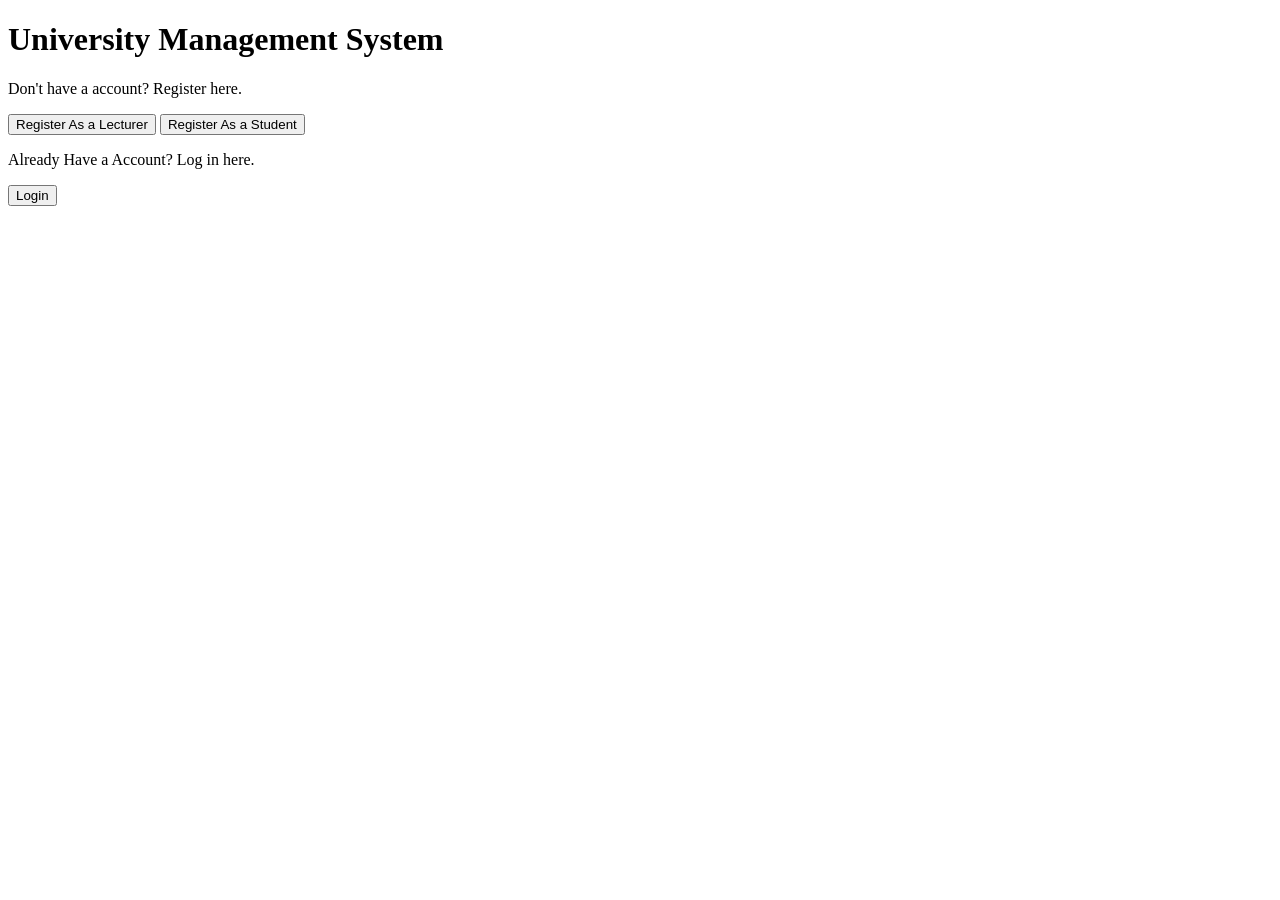
==== system/frontend/index.html @ a7353d31 "Initital commit" ====
<!doctype html>
<html lang="en">
  <head>
    <meta charset="UTF-8" />
    <meta name="viewport" content="width=device-width, initial-scale=1.0" />
    <title>Uni Management System</title>
  </head>
  <body>
    <h1>University Management System</h1>

    <div id="registration">
      <p>Don't have a account? Register here.</p>
      <button id="regLecturer">Register As a Lecturer</button>
      <button id="regStudent">Register As a Student</button>
    </div>

    <div id="logging-in">
      <p>Already Have a Account? Log in here.</p>
      <button id="login">Login</button>
    </div>
  </body>
</html>
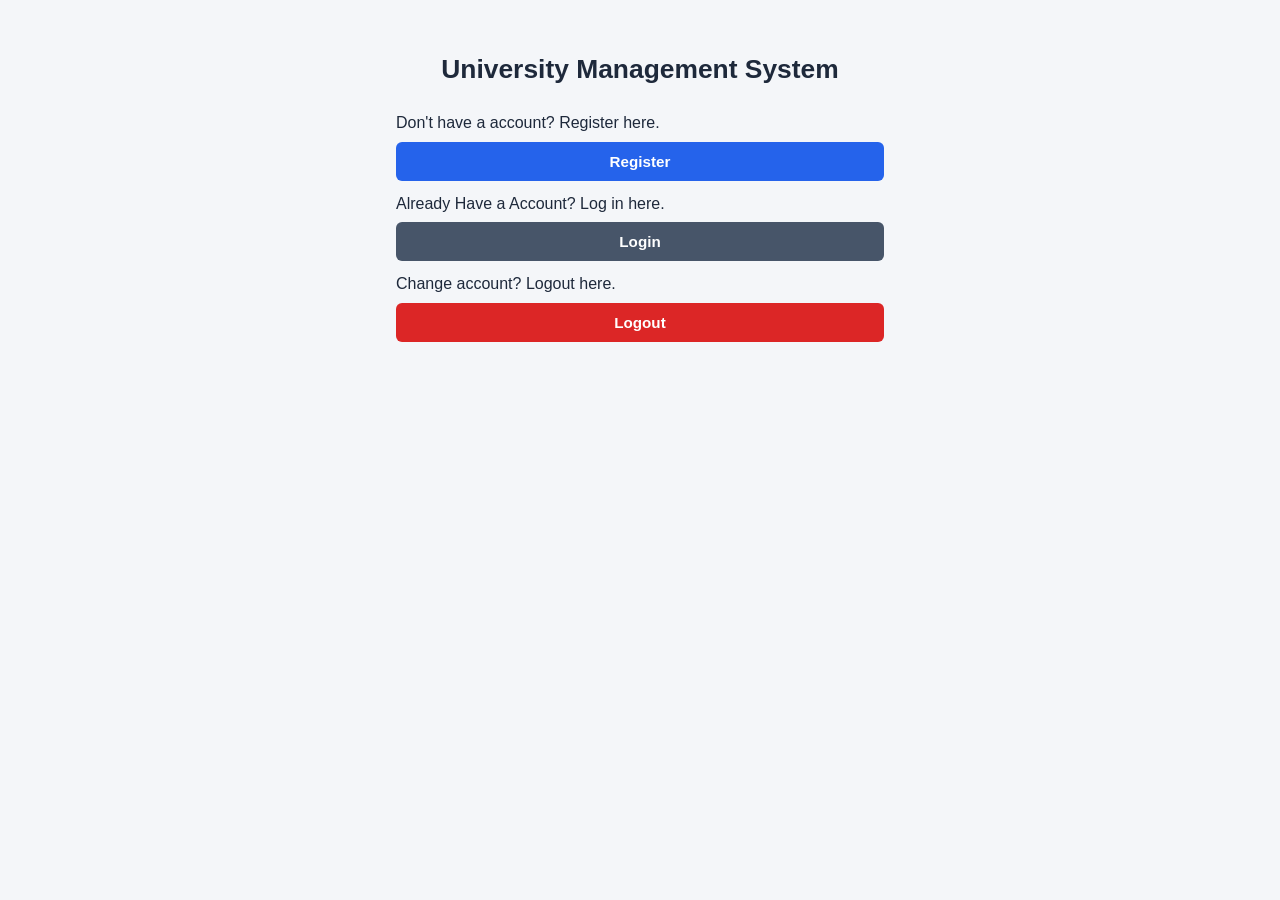
==== commit f8d357b1: "Finalized basic functionalities" ====
--- a/system/frontend/index.html
+++ b/system/frontend/index.html
@@ -3,6 +3,7 @@
   <head>
     <meta charset="UTF-8" />
     <meta name="viewport" content="width=device-width, initial-scale=1.0" />
+    <link rel="stylesheet" href="css/styles.css" />
     <title>Uni Management System</title>
   </head>
   <body>
@@ -10,13 +11,21 @@
 
     <div id="registration">
       <p>Don't have a account? Register here.</p>
-      <button id="regLecturer">Register As a Lecturer</button>
-      <button id="regStudent">Register As a Student</button>
+      <button id="register">Register</button>
     </div>
 
     <div id="logging-in">
       <p>Already Have a Account? Log in here.</p>
       <button id="login">Login</button>
     </div>
+
+    <div id="logging-in">
+      <p>Change account? Logout here.</p>
+      <button id="logout">Logout</button>
+    </div>
+
+    <div id="message"></div>
+
+    <script src="js/index.js"></script>
   </body>
 </html>
--- a/system/frontend/css/styles.css
+++ b/system/frontend/css/styles.css
@@ -0,0 +1,228 @@
+/* ===== Reset & Base Typography ===== */
+*,
+*::before,
+*::after {
+  box-sizing: border-box;
+  margin: 0;
+  padding: 0;
+}
+
+:root {
+  --bg-page: #f4f6f9;
+  --bg-card: #ffffff;
+  --text-main: #1e293b;
+  --text-muted: #64748b;
+  --primary: #2563eb;
+  --primary-hover: #1d4ed8;
+  --danger: #dc2626;
+  --danger-hover: #b91c1c;
+  --secondary: #475569;
+  --secondary-hover: #334155;
+  --border: #cbd5e1;
+  --radius: 8px;
+  --shadow: 0 4px 14px rgba(15, 23, 42, 0.08);
+}
+
+body {
+  font-family:
+    -apple-system, BlinkMacSystemFont, "Segoe UI", Roboto, sans-serif;
+  background-color: var(--bg-page);
+  color: var(--text-main);
+  line-height: 1.6;
+  max-width: 520px;
+  margin: 48px auto;
+  padding: 0 16px;
+}
+
+/* ===== Page Headings ===== */
+h1 {
+  font-size: 1.65rem;
+  font-weight: 700;
+  margin-bottom: 20px;
+  color: var(--text-main);
+  text-align: center;
+}
+
+/* ===== Card Containers (Forms, Lecture List & Lecture Details) ===== */
+form,
+.user-form,
+.lecture-form,
+#lectures,
+#lecture {
+  background: var(--bg-card);
+  padding: 24px;
+  border-radius: var(--radius);
+  box-shadow: var(--shadow);
+  border: 1px solid #e2e8f0;
+  margin-bottom: 16px;
+}
+
+/* ===== Form Groups & Inputs (Register, Login, Create Lecture) ===== */
+.form-group {
+  display: flex;
+  flex-direction: column;
+  margin-bottom: 16px;
+}
+
+.form-group label {
+  font-size: 0.9rem;
+  font-weight: 600;
+  margin-bottom: 6px;
+  color: var(--text-main);
+}
+
+input[type="text"],
+input[type="email"],
+input[type="password"],
+input[type="time"],
+input[type="date"],
+select {
+  width: 100%;
+  padding: 10px 12px;
+  font-size: 0.95rem;
+  font-family: inherit;
+  color: var(--text-main);
+  background-color: #fff;
+  border: 1px solid var(--border);
+  border-radius: 6px;
+  transition:
+    border-color 0.2s,
+    box-shadow 0.2s;
+}
+
+input:focus,
+select:focus {
+  outline: none;
+  border-color: var(--primary);
+  box-shadow: 0 0 0 3px rgba(37, 99, 235, 0.15);
+}
+
+/* ===== Buttons (Submit, Create, Index Nav, Logout, Delete) ===== */
+button {
+  display: inline-block;
+  width: 100%;
+  padding: 11px 16px;
+  font-size: 0.95rem;
+  font-weight: 600;
+  font-family: inherit;
+  color: #ffffff;
+  background-color: var(--primary);
+  border: none;
+  border-radius: 6px;
+  cursor: pointer;
+  transition:
+    background-color 0.2s,
+    transform 0.05s;
+  margin-top: 6px;
+}
+
+button:hover {
+  background-color: var(--primary-hover);
+}
+
+button:active {
+  transform: scale(0.99);
+}
+
+/* Index page navigation buttons (#register, #login, #logout) */
+#register,
+#login,
+#logout {
+  margin-bottom: 10px;
+}
+
+#login {
+  background-color: var(--secondary);
+}
+
+#login:hover {
+  background-color: var(--secondary-hover);
+}
+
+/* Destructive actions (#delete-lecture & #logout) */
+#delete-lecture,
+#logout {
+  background-color: var(--danger);
+}
+
+#delete-lecture:hover,
+#logout:hover {
+  background-color: var(--danger-hover);
+}
+
+/* ===== Lectures List (lectures.html) ===== */
+#lectures ul {
+  list-style: none;
+  display: flex;
+  flex-direction: column;
+  gap: 10px;
+}
+
+#lectures li a {
+  display: flex;
+  justify-content: space-between;
+  align-items: center;
+  padding: 12px 14px;
+  background-color: #f8fafc;
+  border: 1px solid #e2e8f0;
+  border-radius: 6px;
+  color: var(--text-main);
+  text-decoration: none;
+  font-weight: 600;
+  transition:
+    background-color 0.2s,
+    border-color 0.2s,
+    color 0.2s;
+}
+
+#lectures li a::after {
+  content: "→";
+  color: var(--text-muted);
+  font-weight: 400;
+}
+
+#lectures li a:hover {
+  background-color: #eff6ff;
+  border-color: var(--primary);
+  color: var(--primary);
+}
+
+#lectures li a:hover::after {
+  color: var(--primary);
+}
+
+/* ===== Lecture Details Card (lecture_details.html) ===== */
+#lecture p {
+  display: flex;
+  justify-content: space-between;
+  padding: 10px 0;
+  border-bottom: 1px solid #f1f5f9;
+  font-size: 0.98rem;
+}
+
+#lecture p:last-child {
+  border-bottom: none;
+}
+
+#lecture strong {
+  color: var(--text-muted);
+  font-weight: 600;
+}
+
+#lecture span {
+  font-weight: 600;
+  color: var(--text-main);
+}
+
+/* ===== Error & Status Messages (#error, #message) ===== */
+#error:not(:empty),
+#message:not(:empty) {
+  padding: 10px 12px;
+  margin-bottom: 14px;
+  border-radius: 6px;
+  font-size: 0.9rem;
+  font-weight: 500;
+  background-color: #fef2f2;
+  color: var(--danger);
+  border: 1px solid #fecaca;
+}
